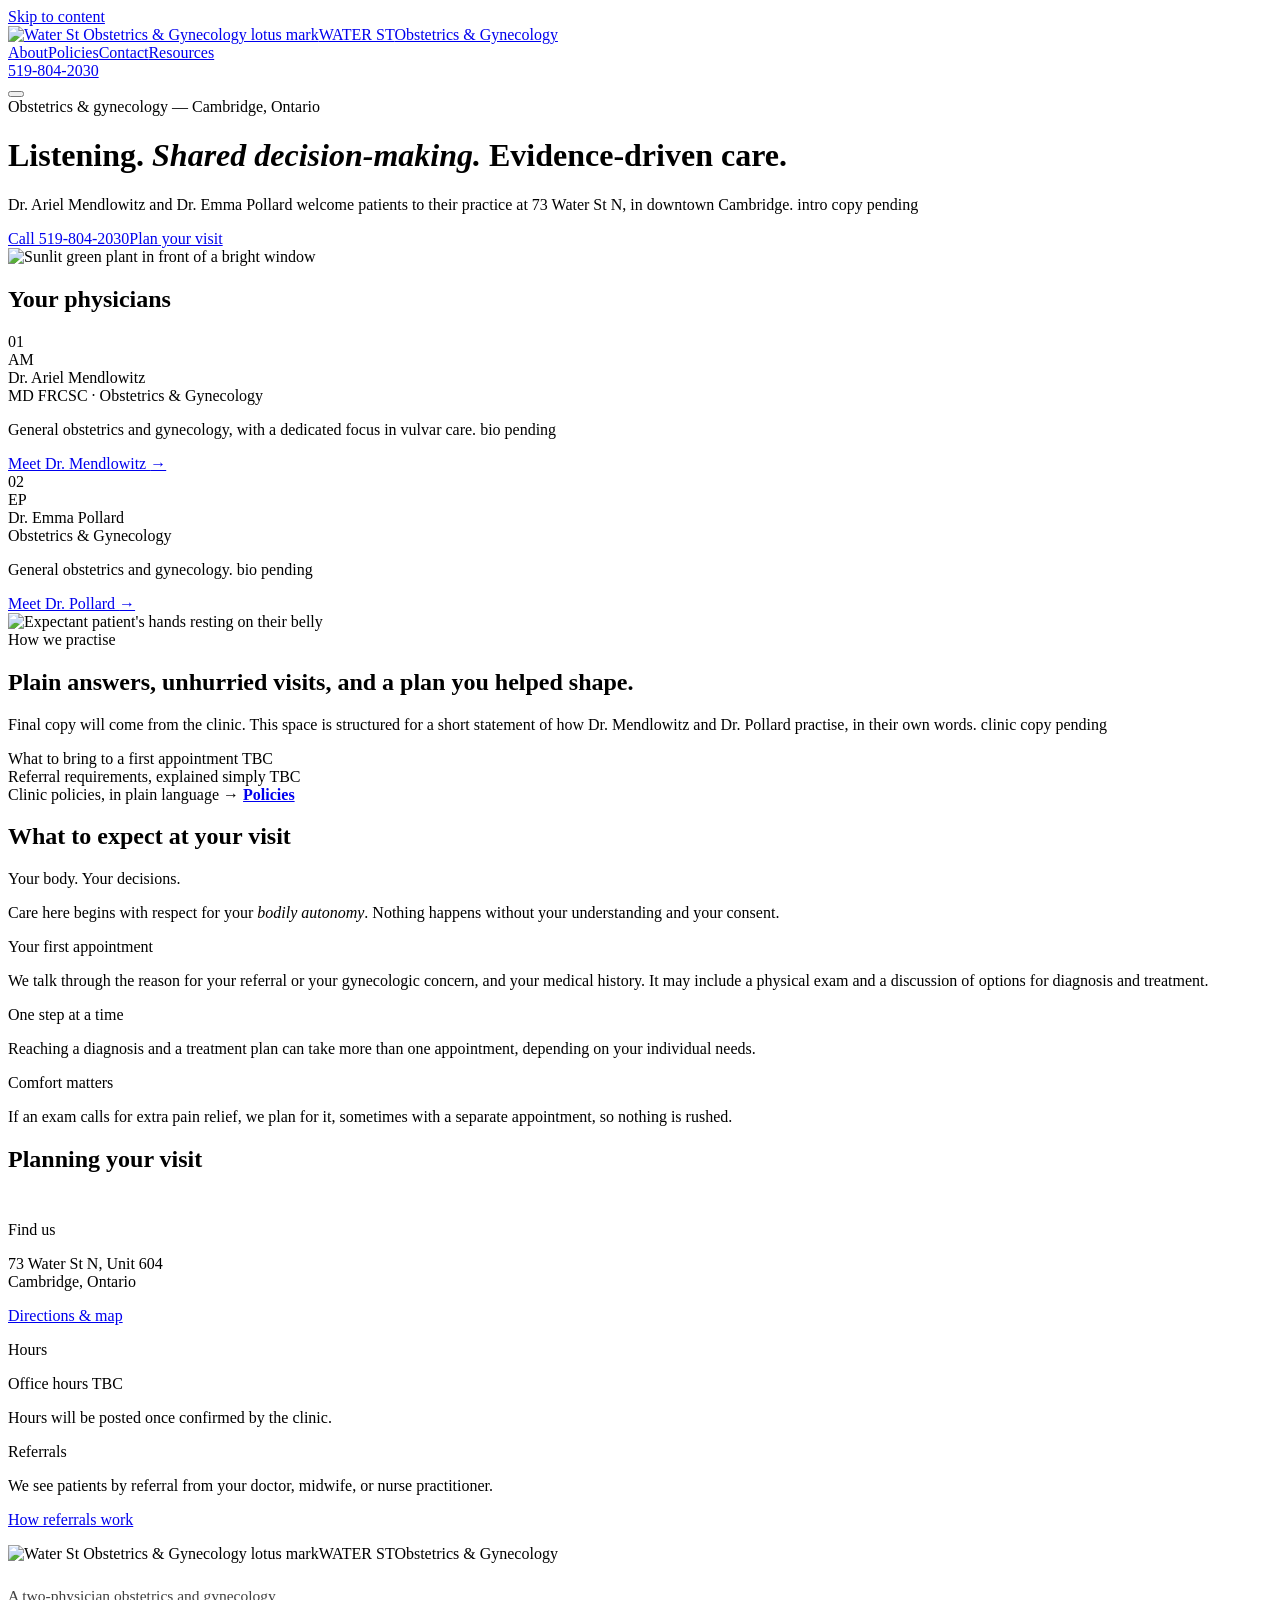
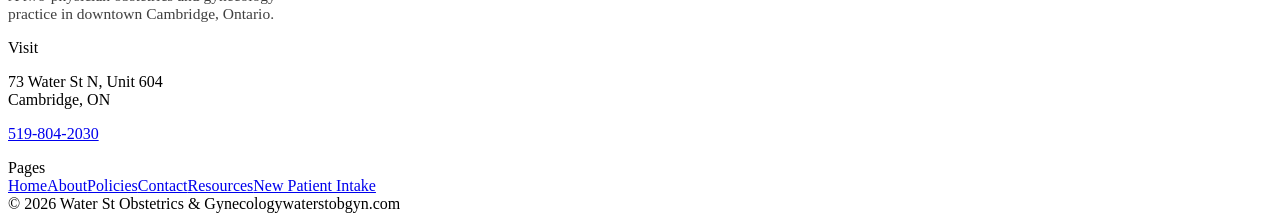
==== index.html @ ddf2a59f "Preview build July 21, 2026" ====
<!DOCTYPE html><html lang="en"><head><meta charset="utf-8"><meta name="viewport" content="width=device-width, initial-scale=1"><title>Cambridge, Ontario — Water St Obstetrics &amp; Gynecology</title><meta name="description" content="Water St Obstetrics &amp; Gynecology is a two-physician obstetrics and gynecology practice at 73 Water St N in downtown Cambridge, Ontario."><link rel="canonical" href="https://waterstobgyn.com/"><meta property="og:title" content="Cambridge, Ontario"><meta property="og:description" content="Water St Obstetrics &amp; Gynecology is a two-physician obstetrics and gynecology practice at 73 Water St N in downtown Cambridge, Ontario."><meta property="og:image" content="https://waterstobgyn.com/images/interior-hero.jpg"><meta property="og:type" content="website"><link rel="icon" type="image/png" href="/waterstobgyn-preview/brand/icon-black.png"><link rel="apple-touch-icon" href="/waterstobgyn-preview/brand/icon-rose.png"><meta name="theme-color" content="#FAF7F6"><!-- Pre-launch: remove once real clinic content replaces the TBC placeholders (see CONTENT-TODO.md) --><meta name="robots" content="noindex"><link rel="stylesheet" href="/waterstobgyn-preview/_astro/Footer.DrOcMo-i.css"></head><body><a class="skip-link" href="#main">Skip to content</a><script type="application/ld+json">{"@context":"https://schema.org","@type":"MedicalClinic","name":"Water St Obstetrics & Gynecology","url":"https://waterstobgyn.com","address":{"@type":"PostalAddress","streetAddress":"73 Water St N, Unit 604","addressLocality":"Cambridge","addressRegion":"Ontario","addressCountry":"CA"},"telephone":"+1-519-804-2030","medicalSpecialty":["Obstetric","Gynecologic"],"employee":[{"@type":"Person","name":"Dr. Ariel Mendlowitz"},{"@type":"Person","name":"Dr. Emma Pollard"}]}</script><nav class="site"><div class="nav-in"><a class="lockup" href="/waterstobgyn-preview/"><img src="/waterstobgyn-preview/brand/icon-black.png" alt="Water St Obstetrics &amp; Gynecology lotus mark"><span class="lk-stack"><span class="lk-name">WATER ST</span><span class="lk-sub">Obstetrics &amp; Gynecology</span></span></a><div class="nav-links"><a href="/waterstobgyn-preview/about">About</a><a href="/waterstobgyn-preview/policies">Policies</a><a href="/waterstobgyn-preview/contact">Contact</a><a href="/waterstobgyn-preview/resources">Resources</a></div><div class="nav-cta"><a class="nav-btn" href="tel:+15198042030">519-804-2030</a></div><button class="nav-toggle" type="button" aria-expanded="false" aria-controls="mobile-menu" aria-label="Menu"><span class="nav-toggle-bars" aria-hidden="true"></span></button></div><div class="mobile-menu" id="mobile-menu" hidden><a href="/waterstobgyn-preview/" class="on">Home</a><a href="/waterstobgyn-preview/about">About</a><a href="/waterstobgyn-preview/policies">Policies</a><a href="/waterstobgyn-preview/contact">Contact</a><a href="/waterstobgyn-preview/resources">Resources</a><a class="nav-btn" href="tel:+15198042030">Call 519-804-2030</a></div></nav><script type="module">var e=document.querySelector(`.nav-toggle`),t=document.getElementById(`mobile-menu`);if(e&&t){let n=()=>{t.hidden=!0,e.setAttribute(`aria-expanded`,`false`)},r=()=>{t.hidden=!1,e.setAttribute(`aria-expanded`,`true`)};e.addEventListener(`click`,()=>{e.getAttribute(`aria-expanded`)===`true`?n():r()}),t.addEventListener(`click`,e=>{let t=e.target;t&&t.closest&&t.closest(`a`)&&n()}),document.addEventListener(`keydown`,t=>{t.key===`Escape`&&e.getAttribute(`aria-expanded`)===`true`&&(n(),e.focus())})}</script><main id="main" tabindex="-1"><header class="hero-split"><div class="hs-copy"><span class="eyebrow">Obstetrics &amp; gynecology — Cambridge, Ontario</span><h1 class="h1-triple"><span class="cl">Listening.</span> <em class="cl">Shared decision-making.</em> <span class="cl">Evidence-driven care.</span></h1><p>Dr. Ariel Mendlowitz and Dr. Emma Pollard welcome patients to their practice at 73 Water St N, in downtown Cambridge. <span class="tbc">intro copy pending</span></p><div class="hero-ctas"><a class="btn btn-rose" href="tel:+15198042030">Call 519-804-2030</a><a class="btn btn-ghost" href="/waterstobgyn-preview/contact">Plan your visit</a></div></div><div class="hs-img"><img class="ph" src="/waterstobgyn-preview/images/plant-hero.jpg" alt="Sunlit green plant in front of a bright window"></div></header><section class="wrap"><div class="sec-head"><h2>Your physicians</h2></div><div class="dr-row"><div class="dr-num" aria-hidden="true">01</div><div class="dr-ava rose" aria-hidden="true">AM</div><div class="dr-info"><div class="dr-name">Dr. Ariel Mendlowitz</div><div class="dr-cred">MD FRCSC · Obstetrics &amp; Gynecology</div><p class="dr-focus">General obstetrics and gynecology, with a dedicated focus in vulvar care. <span class="tbc">bio pending</span></p></div><a class="dr-link" href="/waterstobgyn-preview/about">Meet Dr. Mendlowitz <span class="arr">→</span></a></div><div class="dr-row"><div class="dr-num" aria-hidden="true">02</div><div class="dr-ava sage" aria-hidden="true">EP</div><div class="dr-info"><div class="dr-name">Dr. Emma Pollard</div><div class="dr-cred">Obstetrics &amp; Gynecology</div><p class="dr-focus">General obstetrics and gynecology. <span class="tbc">bio pending</span></p></div><a class="dr-link" href="/waterstobgyn-preview/about">Meet Dr. Pollard <span class="arr">→</span></a></div></section><section class="care"><div class="wrap care-grid"><div class="care-img"><img src="/waterstobgyn-preview/images/pregnancy-belly.jpg" alt="Expectant patient's hands resting on their belly"></div><div class="care-copy"><span class="eyebrow">How we practise</span><h2>Plain answers, unhurried visits, and a plan you <span>helped shape.</span></h2><p>Final copy will come from the clinic. This space is structured for a short statement of how Dr. Mendlowitz and Dr. Pollard practise, in their own words. <span class="tbc">clinic copy pending</span></p><div class="care-points"><div class="care-point"><span class="pdot"></span><span>What to bring to a first appointment <span class="tbc">TBC</span></span></div><div class="care-point"><span class="pdot"></span><span>Referral requirements, explained simply <span class="tbc">TBC</span></span></div><div class="care-point"><span class="pdot"></span><span>Clinic policies, in plain language → <a href="/waterstobgyn-preview/policies" style="border-bottom:2px solid var(--sage);"><strong>Policies</strong></a></span></div></div></div></div></section><section class="wrap"><div class="sec-head"><h2>What to expect at your visit</h2><span class="sec-aside">Your body. Your decisions.</span></div><p class="expect-lede">Care here begins with respect for your <em>bodily autonomy</em>. Nothing happens without your understanding and your consent.</p><div class="v-grid" style="border-top:none;"><div class="v-col"><div class="v-label">Your first appointment</div><p>We talk through the reason for your referral or your gynecologic concern, and your medical history. It may include a physical exam and a discussion of options for diagnosis and treatment.</p></div><div class="v-col"><div class="v-label">One step at a time</div><p>Reaching a diagnosis and a treatment plan can take more than one appointment, depending on your individual needs.</p></div><div class="v-col"><div class="v-label">Comfort matters</div><p>If an exam calls for extra pain relief, we plan for it, sometimes with a separate appointment, so nothing is rushed.</p></div></div></section><section class="wrap"><div class="sec-head" style="border-bottom:none;padding-bottom:28px;"><h2>Planning your visit</h2></div><div class="v-grid"><div class="v-col"><div class="v-label">Find us</div><p class="v-big">73 Water St N, Unit 604<br>Cambridge, Ontario</p><p style="margin-top:14px;"><a class="v-link" href="/waterstobgyn-preview/contact">Directions &amp; map</a></p></div><div class="v-col"><div class="v-label">Hours</div><p class="v-big">Office hours <span class="tbc">TBC</span></p><p style="margin-top:14px;color:var(--ink-soft);">Hours will be posted once confirmed by the clinic.</p></div><div class="v-col"><div class="v-label">Referrals</div><p class="v-big">We see patients by referral from your doctor, midwife, or nurse practitioner.</p><p style="margin-top:14px;"><a class="v-link" href="/waterstobgyn-preview/policies">How referrals work</a></p></div></div></section></main><footer><div class="wrap"><div class="f-grid"><div><div class="f-lockup"><img src="/waterstobgyn-preview/brand/icon-rose.png" alt="Water St Obstetrics &amp; Gynecology lotus mark"><span class="lk-stack"><span class="f-name">WATER ST</span><span class="f-sub">Obstetrics &amp; Gynecology</span></span></div><p style="margin-top:24px;font-size:15.5px;opacity:.75;max-width:38ch;">A two-physician obstetrics and gynecology practice in downtown Cambridge, Ontario.</p></div><div class="f-col"><div class="f-label">Visit</div><p>73 Water St N, Unit 604<br>Cambridge, ON</p><p><a href="tel:+15198042030">519-804-2030</a></p></div><div class="f-col"><div class="f-label">Pages</div><a href="/waterstobgyn-preview/">Home</a><a href="/waterstobgyn-preview/about">About</a><a href="/waterstobgyn-preview/policies">Policies</a><a href="/waterstobgyn-preview/contact">Contact</a><a href="/waterstobgyn-preview/resources">Resources</a><a href="/waterstobgyn-preview/intake">New Patient Intake</a></div></div><div class="f-bottom"><span>© 2026 Water St Obstetrics &amp; Gynecology</span><span>waterstobgyn.com</span></div></div></footer></body></html>
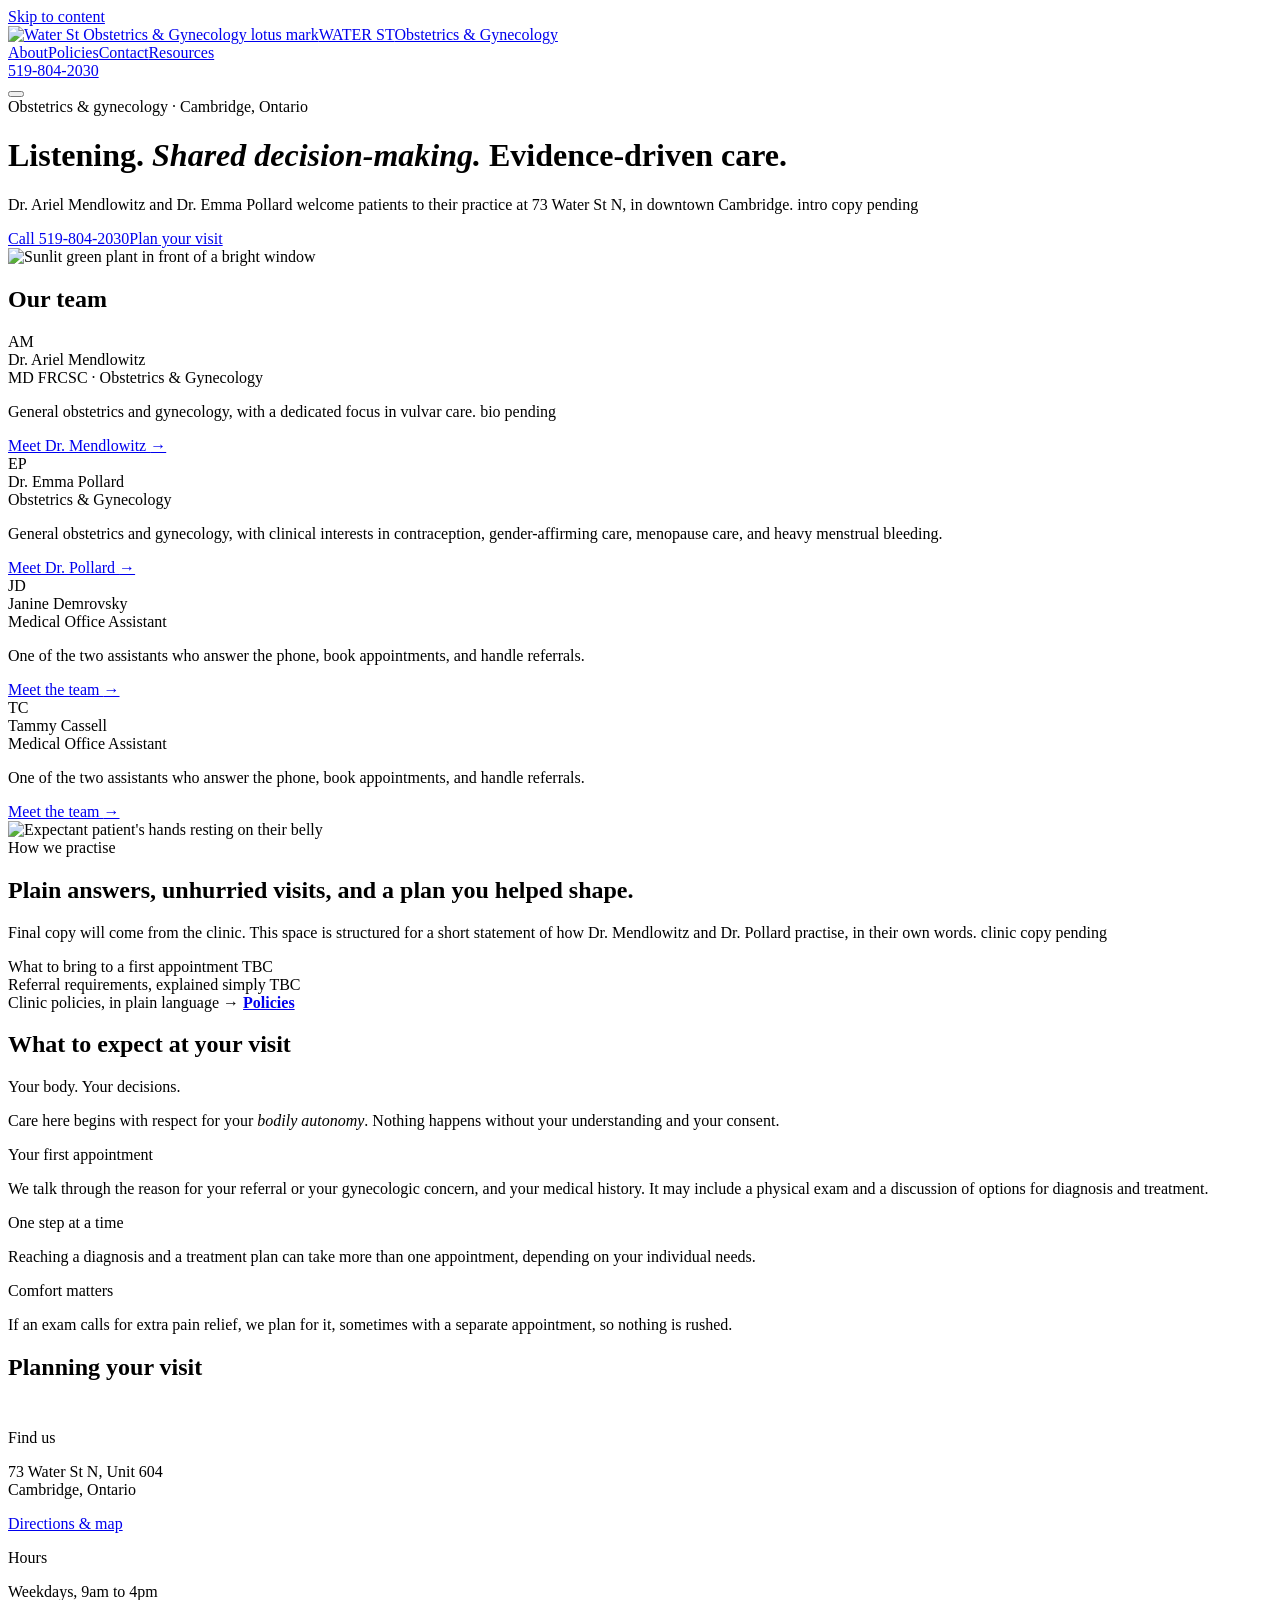
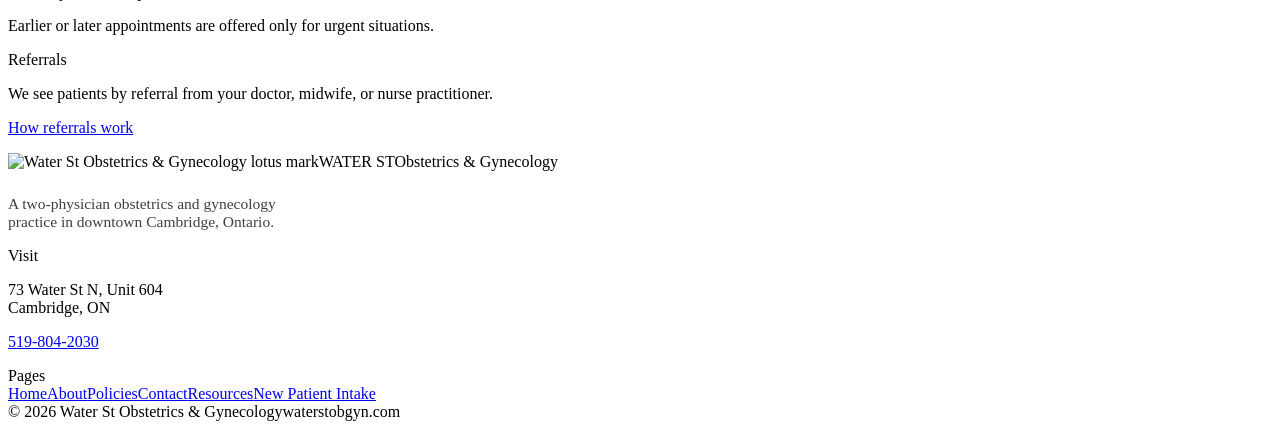
==== commit 56f79e3d: "Preview build Aug 5, 2026 — Our team rename, numbering removed, Dr. Pollard bio, MOA slots, banner p" ====
--- a/index.html
+++ b/index.html
@@ -1 +1 @@
-<!DOCTYPE html><html lang="en"><head><meta charset="utf-8"><meta name="viewport" content="width=device-width, initial-scale=1"><title>Cambridge, Ontario — Water St Obstetrics &amp; Gynecology</title><meta name="description" content="Water St Obstetrics &amp; Gynecology is a two-physician obstetrics and gynecology practice at 73 Water St N in downtown Cambridge, Ontario."><link rel="canonical" href="https://waterstobgyn.com/"><meta property="og:title" content="Cambridge, Ontario"><meta property="og:description" content="Water St Obstetrics &amp; Gynecology is a two-physician obstetrics and gynecology practice at 73 Water St N in downtown Cambridge, Ontario."><meta property="og:image" content="https://waterstobgyn.com/images/interior-hero.jpg"><meta property="og:type" content="website"><link rel="icon" type="image/png" href="/waterstobgyn-preview/brand/icon-black.png"><link rel="apple-touch-icon" href="/waterstobgyn-preview/brand/icon-rose.png"><meta name="theme-color" content="#FAF7F6"><!-- Pre-launch: remove once real clinic content replaces the TBC placeholders (see CONTENT-TODO.md) --><meta name="robots" content="noindex"><link rel="stylesheet" href="/waterstobgyn-preview/_astro/Footer.DrOcMo-i.css"></head><body><a class="skip-link" href="#main">Skip to content</a><script type="application/ld+json">{"@context":"https://schema.org","@type":"MedicalClinic","name":"Water St Obstetrics & Gynecology","url":"https://waterstobgyn.com","address":{"@type":"PostalAddress","streetAddress":"73 Water St N, Unit 604","addressLocality":"Cambridge","addressRegion":"Ontario","addressCountry":"CA"},"telephone":"+1-519-804-2030","medicalSpecialty":["Obstetric","Gynecologic"],"employee":[{"@type":"Person","name":"Dr. Ariel Mendlowitz"},{"@type":"Person","name":"Dr. Emma Pollard"}]}</script><nav class="site"><div class="nav-in"><a class="lockup" href="/waterstobgyn-preview/"><img src="/waterstobgyn-preview/brand/icon-black.png" alt="Water St Obstetrics &amp; Gynecology lotus mark"><span class="lk-stack"><span class="lk-name">WATER ST</span><span class="lk-sub">Obstetrics &amp; Gynecology</span></span></a><div class="nav-links"><a href="/waterstobgyn-preview/about">About</a><a href="/waterstobgyn-preview/policies">Policies</a><a href="/waterstobgyn-preview/contact">Contact</a><a href="/waterstobgyn-preview/resources">Resources</a></div><div class="nav-cta"><a class="nav-btn" href="tel:+15198042030">519-804-2030</a></div><button class="nav-toggle" type="button" aria-expanded="false" aria-controls="mobile-menu" aria-label="Menu"><span class="nav-toggle-bars" aria-hidden="true"></span></button></div><div class="mobile-menu" id="mobile-menu" hidden><a href="/waterstobgyn-preview/" class="on">Home</a><a href="/waterstobgyn-preview/about">About</a><a href="/waterstobgyn-preview/policies">Policies</a><a href="/waterstobgyn-preview/contact">Contact</a><a href="/waterstobgyn-preview/resources">Resources</a><a class="nav-btn" href="tel:+15198042030">Call 519-804-2030</a></div></nav><script type="module">var e=document.querySelector(`.nav-toggle`),t=document.getElementById(`mobile-menu`);if(e&&t){let n=()=>{t.hidden=!0,e.setAttribute(`aria-expanded`,`false`)},r=()=>{t.hidden=!1,e.setAttribute(`aria-expanded`,`true`)};e.addEventListener(`click`,()=>{e.getAttribute(`aria-expanded`)===`true`?n():r()}),t.addEventListener(`click`,e=>{let t=e.target;t&&t.closest&&t.closest(`a`)&&n()}),document.addEventListener(`keydown`,t=>{t.key===`Escape`&&e.getAttribute(`aria-expanded`)===`true`&&(n(),e.focus())})}</script><main id="main" tabindex="-1"><header class="hero-split"><div class="hs-copy"><span class="eyebrow">Obstetrics &amp; gynecology — Cambridge, Ontario</span><h1 class="h1-triple"><span class="cl">Listening.</span> <em class="cl">Shared decision-making.</em> <span class="cl">Evidence-driven care.</span></h1><p>Dr. Ariel Mendlowitz and Dr. Emma Pollard welcome patients to their practice at 73 Water St N, in downtown Cambridge. <span class="tbc">intro copy pending</span></p><div class="hero-ctas"><a class="btn btn-rose" href="tel:+15198042030">Call 519-804-2030</a><a class="btn btn-ghost" href="/waterstobgyn-preview/contact">Plan your visit</a></div></div><div class="hs-img"><img class="ph" src="/waterstobgyn-preview/images/plant-hero.jpg" alt="Sunlit green plant in front of a bright window"></div></header><section class="wrap"><div class="sec-head"><h2>Your physicians</h2></div><div class="dr-row"><div class="dr-num" aria-hidden="true">01</div><div class="dr-ava rose" aria-hidden="true">AM</div><div class="dr-info"><div class="dr-name">Dr. Ariel Mendlowitz</div><div class="dr-cred">MD FRCSC · Obstetrics &amp; Gynecology</div><p class="dr-focus">General obstetrics and gynecology, with a dedicated focus in vulvar care. <span class="tbc">bio pending</span></p></div><a class="dr-link" href="/waterstobgyn-preview/about">Meet Dr. Mendlowitz <span class="arr">→</span></a></div><div class="dr-row"><div class="dr-num" aria-hidden="true">02</div><div class="dr-ava sage" aria-hidden="true">EP</div><div class="dr-info"><div class="dr-name">Dr. Emma Pollard</div><div class="dr-cred">Obstetrics &amp; Gynecology</div><p class="dr-focus">General obstetrics and gynecology. <span class="tbc">bio pending</span></p></div><a class="dr-link" href="/waterstobgyn-preview/about">Meet Dr. Pollard <span class="arr">→</span></a></div></section><section class="care"><div class="wrap care-grid"><div class="care-img"><img src="/waterstobgyn-preview/images/pregnancy-belly.jpg" alt="Expectant patient's hands resting on their belly"></div><div class="care-copy"><span class="eyebrow">How we practise</span><h2>Plain answers, unhurried visits, and a plan you <span>helped shape.</span></h2><p>Final copy will come from the clinic. This space is structured for a short statement of how Dr. Mendlowitz and Dr. Pollard practise, in their own words. <span class="tbc">clinic copy pending</span></p><div class="care-points"><div class="care-point"><span class="pdot"></span><span>What to bring to a first appointment <span class="tbc">TBC</span></span></div><div class="care-point"><span class="pdot"></span><span>Referral requirements, explained simply <span class="tbc">TBC</span></span></div><div class="care-point"><span class="pdot"></span><span>Clinic policies, in plain language → <a href="/waterstobgyn-preview/policies" style="border-bottom:2px solid var(--sage);"><strong>Policies</strong></a></span></div></div></div></div></section><section class="wrap"><div class="sec-head"><h2>What to expect at your visit</h2><span class="sec-aside">Your body. Your decisions.</span></div><p class="expect-lede">Care here begins with respect for your <em>bodily autonomy</em>. Nothing happens without your understanding and your consent.</p><div class="v-grid" style="border-top:none;"><div class="v-col"><div class="v-label">Your first appointment</div><p>We talk through the reason for your referral or your gynecologic concern, and your medical history. It may include a physical exam and a discussion of options for diagnosis and treatment.</p></div><div class="v-col"><div class="v-label">One step at a time</div><p>Reaching a diagnosis and a treatment plan can take more than one appointment, depending on your individual needs.</p></div><div class="v-col"><div class="v-label">Comfort matters</div><p>If an exam calls for extra pain relief, we plan for it, sometimes with a separate appointment, so nothing is rushed.</p></div></div></section><section class="wrap"><div class="sec-head" style="border-bottom:none;padding-bottom:28px;"><h2>Planning your visit</h2></div><div class="v-grid"><div class="v-col"><div class="v-label">Find us</div><p class="v-big">73 Water St N, Unit 604<br>Cambridge, Ontario</p><p style="margin-top:14px;"><a class="v-link" href="/waterstobgyn-preview/contact">Directions &amp; map</a></p></div><div class="v-col"><div class="v-label">Hours</div><p class="v-big">Office hours <span class="tbc">TBC</span></p><p style="margin-top:14px;color:var(--ink-soft);">Hours will be posted once confirmed by the clinic.</p></div><div class="v-col"><div class="v-label">Referrals</div><p class="v-big">We see patients by referral from your doctor, midwife, or nurse practitioner.</p><p style="margin-top:14px;"><a class="v-link" href="/waterstobgyn-preview/policies">How referrals work</a></p></div></div></section></main><footer><div class="wrap"><div class="f-grid"><div><div class="f-lockup"><img src="/waterstobgyn-preview/brand/icon-rose.png" alt="Water St Obstetrics &amp; Gynecology lotus mark"><span class="lk-stack"><span class="f-name">WATER ST</span><span class="f-sub">Obstetrics &amp; Gynecology</span></span></div><p style="margin-top:24px;font-size:15.5px;opacity:.75;max-width:38ch;">A two-physician obstetrics and gynecology practice in downtown Cambridge, Ontario.</p></div><div class="f-col"><div class="f-label">Visit</div><p>73 Water St N, Unit 604<br>Cambridge, ON</p><p><a href="tel:+15198042030">519-804-2030</a></p></div><div class="f-col"><div class="f-label">Pages</div><a href="/waterstobgyn-preview/">Home</a><a href="/waterstobgyn-preview/about">About</a><a href="/waterstobgyn-preview/policies">Policies</a><a href="/waterstobgyn-preview/contact">Contact</a><a href="/waterstobgyn-preview/resources">Resources</a><a href="/waterstobgyn-preview/intake">New Patient Intake</a></div></div><div class="f-bottom"><span>© 2026 Water St Obstetrics &amp; Gynecology</span><span>waterstobgyn.com</span></div></div></footer></body></html>+<!DOCTYPE html><html lang="en"><head><meta charset="utf-8"><meta name="viewport" content="width=device-width, initial-scale=1"><title>Cambridge, Ontario · Water St Obstetrics &amp; Gynecology</title><meta name="description" content="Water St Obstetrics &amp; Gynecology is a two-physician obstetrics and gynecology practice at 73 Water St N in downtown Cambridge, Ontario."><link rel="canonical" href="https://surlyborn.github.io/waterstobgyn-preview/"><meta property="og:title" content="Cambridge, Ontario"><meta property="og:description" content="Water St Obstetrics &amp; Gynecology is a two-physician obstetrics and gynecology practice at 73 Water St N in downtown Cambridge, Ontario."><meta property="og:image" content="https://surlyborn.github.io/images/plant-hero.jpg"><meta property="og:type" content="website"><link rel="icon" type="image/png" href="/waterstobgyn-preview/brand/icon-black.png"><link rel="apple-touch-icon" href="/waterstobgyn-preview/brand/icon-rose.png"><meta name="theme-color" content="#FAF7F6"><!-- Pre-launch: remove once real clinic content replaces the TBC placeholders (see CONTENT-TODO.md) --><meta name="robots" content="noindex"><link rel="stylesheet" href="/waterstobgyn-preview/_astro/Footer.CHO6ead0.css"></head><body><a class="skip-link" href="#main">Skip to content</a><script type="application/ld+json">{"@context":"https://schema.org","@type":"MedicalClinic","name":"Water St Obstetrics & Gynecology","url":"https://waterstobgyn.com","address":{"@type":"PostalAddress","streetAddress":"73 Water St N, Unit 604","addressLocality":"Cambridge","addressRegion":"Ontario","addressCountry":"CA"},"telephone":"+1-519-804-2030","medicalSpecialty":["Obstetric","Gynecologic"],"employee":[{"@type":"Person","name":"Dr. Ariel Mendlowitz"},{"@type":"Person","name":"Dr. Emma Pollard"},{"@type":"Person","name":"Janine Demrovsky","jobTitle":"Medical Office Assistant"},{"@type":"Person","name":"Tammy Cassell","jobTitle":"Medical Office Assistant"}]}</script><nav class="site"><div class="nav-in"><a class="lockup" href="/waterstobgyn-preview/"><img src="/waterstobgyn-preview/brand/icon-black.png" alt="Water St Obstetrics &amp; Gynecology lotus mark"><span class="lk-stack"><span class="lk-name">WATER ST</span><span class="lk-sub">Obstetrics &amp; Gynecology</span></span></a><div class="nav-links"><a href="/waterstobgyn-preview/about">About</a><a href="/waterstobgyn-preview/policies">Policies</a><a href="/waterstobgyn-preview/contact">Contact</a><a href="/waterstobgyn-preview/resources">Resources</a></div><div class="nav-cta"><a class="nav-btn" href="tel:+15198042030">519-804-2030</a></div><button class="nav-toggle" type="button" aria-expanded="false" aria-controls="mobile-menu" aria-label="Menu"><span class="nav-toggle-bars" aria-hidden="true"></span></button></div><div class="mobile-menu" id="mobile-menu" hidden><a href="/waterstobgyn-preview/" class="on">Home</a><a href="/waterstobgyn-preview/about">About</a><a href="/waterstobgyn-preview/policies">Policies</a><a href="/waterstobgyn-preview/contact">Contact</a><a href="/waterstobgyn-preview/resources">Resources</a><a class="nav-btn" href="tel:+15198042030">Call 519-804-2030</a></div></nav><script type="module">var e=document.querySelector(`.nav-toggle`),t=document.getElementById(`mobile-menu`);if(e&&t){let n=()=>{t.hidden=!0,e.setAttribute(`aria-expanded`,`false`)},r=()=>{t.hidden=!1,e.setAttribute(`aria-expanded`,`true`)};e.addEventListener(`click`,()=>{e.getAttribute(`aria-expanded`)===`true`?n():r()}),t.addEventListener(`click`,e=>{let t=e.target;t&&t.closest&&t.closest(`a`)&&n()}),document.addEventListener(`keydown`,t=>{t.key===`Escape`&&e.getAttribute(`aria-expanded`)===`true`&&(n(),e.focus())})}</script><main id="main" tabindex="-1"><header class="hero-split"><div class="hs-copy"><span class="eyebrow">Obstetrics &amp; gynecology · Cambridge, Ontario</span><h1 class="h1-triple"><span class="cl">Listening.</span> <em class="cl">Shared decision-making.</em> <span class="cl">Evidence-driven care.</span></h1><p>Dr. Ariel Mendlowitz and Dr. Emma Pollard welcome patients to their practice at 73 Water St N, in downtown Cambridge. <span class="tbc">intro copy pending</span></p><div class="hero-ctas"><a class="btn btn-rose" href="tel:+15198042030">Call 519-804-2030</a><a class="btn btn-ghost" href="/waterstobgyn-preview/contact">Plan your visit</a></div></div><div class="hs-img"><img class="ph" src="/waterstobgyn-preview/images/plant-hero.jpg" alt="Sunlit green plant in front of a bright window"></div></header><section class="wrap"><div class="sec-head"><h2>Our team</h2></div><div class="dr-row"><div class="dr-ava rose" aria-hidden="true">AM</div><div class="dr-info"><div class="dr-name">Dr. Ariel Mendlowitz</div><div class="dr-cred">MD FRCSC · Obstetrics &amp; Gynecology</div><p class="dr-focus">General obstetrics and gynecology, with a dedicated focus in vulvar care. <span class="tbc">bio pending</span></p></div><a class="dr-link" href="/waterstobgyn-preview/about">Meet Dr. Mendlowitz <span class="arr">→</span></a></div><div class="dr-row"><div class="dr-ava sage" aria-hidden="true">EP</div><div class="dr-info"><div class="dr-name">Dr. Emma Pollard</div><div class="dr-cred">Obstetrics &amp; Gynecology</div><p class="dr-focus">General obstetrics and gynecology, with clinical interests in contraception, gender-affirming care, menopause care, and heavy menstrual bleeding.</p></div><a class="dr-link" href="/waterstobgyn-preview/about">Meet Dr. Pollard <span class="arr">→</span></a></div><div class="dr-row"><div class="dr-ava sage" aria-hidden="true">JD</div><div class="dr-info"><div class="dr-name">Janine Demrovsky</div><div class="dr-cred">Medical Office Assistant</div><p class="dr-focus">One of the two assistants who answer the phone, book appointments, and handle referrals.</p></div><a class="dr-link" href="/waterstobgyn-preview/about">Meet the team <span class="arr">→</span></a></div><div class="dr-row"><div class="dr-ava rose" aria-hidden="true">TC</div><div class="dr-info"><div class="dr-name">Tammy Cassell</div><div class="dr-cred">Medical Office Assistant</div><p class="dr-focus">One of the two assistants who answer the phone, book appointments, and handle referrals.</p></div><a class="dr-link" href="/waterstobgyn-preview/about">Meet the team <span class="arr">→</span></a></div></section><section class="care"><div class="wrap care-grid"><div class="care-img"><img loading="lazy" src="/waterstobgyn-preview/images/pregnancy-belly.jpg" alt="Expectant patient's hands resting on their belly"></div><div class="care-copy"><span class="eyebrow">How we practise</span><h2>Plain answers, unhurried visits, and a plan you <span>helped shape.</span></h2><p>Final copy will come from the clinic. This space is structured for a short statement of how Dr. Mendlowitz and Dr. Pollard practise, in their own words. <span class="tbc">clinic copy pending</span></p><div class="care-points"><div class="care-point"><span class="pdot"></span><span>What to bring to a first appointment <span class="tbc">TBC</span></span></div><div class="care-point"><span class="pdot"></span><span>Referral requirements, explained simply <span class="tbc">TBC</span></span></div><div class="care-point"><span class="pdot"></span><span>Clinic policies, in plain language → <a href="/waterstobgyn-preview/policies" style="border-bottom:2px solid var(--sage);"><strong>Policies</strong></a></span></div></div></div></div></section><section class="wrap"><div class="sec-head"><h2>What to expect at your visit</h2><span class="sec-aside">Your body. Your decisions.</span></div><p class="expect-lede">Care here begins with respect for your <em>bodily autonomy</em>. Nothing happens without your understanding and your consent.</p><div class="v-grid" style="border-top:none;"><div class="v-col"><div class="v-label">Your first appointment</div><p>We talk through the reason for your referral or your gynecologic concern, and your medical history. It may include a physical exam and a discussion of options for diagnosis and treatment.</p></div><div class="v-col"><div class="v-label">One step at a time</div><p>Reaching a diagnosis and a treatment plan can take more than one appointment, depending on your individual needs.</p></div><div class="v-col"><div class="v-label">Comfort matters</div><p>If an exam calls for extra pain relief, we plan for it, sometimes with a separate appointment, so nothing is rushed.</p></div></div></section><section class="wrap"><div class="sec-head" style="border-bottom:none;padding-bottom:28px;"><h2>Planning your visit</h2></div><div class="v-grid"><div class="v-col"><div class="v-label">Find us</div><p class="v-big">73 Water St N, Unit 604<br>Cambridge, Ontario</p><p style="margin-top:14px;"><a class="v-link" href="/waterstobgyn-preview/contact">Directions &amp; map</a></p></div><div class="v-col"><div class="v-label">Hours</div><p class="v-big">Weekdays, 9am to 4pm</p><p style="margin-top:14px;color:var(--ink-soft);">Earlier or later appointments are offered only for urgent situations.</p></div><div class="v-col"><div class="v-label">Referrals</div><p class="v-big">We see patients by referral from your doctor, midwife, or nurse practitioner.</p><p style="margin-top:14px;"><a class="v-link" href="/waterstobgyn-preview/policies">How referrals work</a></p></div></div></section></main><footer><div class="wrap"><div class="f-grid"><div><div class="f-lockup"><img src="/waterstobgyn-preview/brand/icon-rose.png" alt="Water St Obstetrics &amp; Gynecology lotus mark"><span class="lk-stack"><span class="f-name">WATER ST</span><span class="f-sub">Obstetrics &amp; Gynecology</span></span></div><p style="margin-top:24px;font-size:15.5px;opacity:.75;max-width:38ch;">A two-physician obstetrics and gynecology practice in downtown Cambridge, Ontario.</p></div><div class="f-col"><div class="f-label">Visit</div><p>73 Water St N, Unit 604<br>Cambridge, ON</p><p><a href="tel:+15198042030">519-804-2030</a></p></div><div class="f-col"><div class="f-label">Pages</div><a href="/waterstobgyn-preview/">Home</a><a href="/waterstobgyn-preview/about">About</a><a href="/waterstobgyn-preview/policies">Policies</a><a href="/waterstobgyn-preview/contact">Contact</a><a href="/waterstobgyn-preview/resources">Resources</a><a href="/waterstobgyn-preview/intake">New Patient Intake</a></div></div><div class="f-bottom"><span>© 2026 Water St Obstetrics &amp; Gynecology</span><span>waterstobgyn.com</span></div></div></footer></body></html>
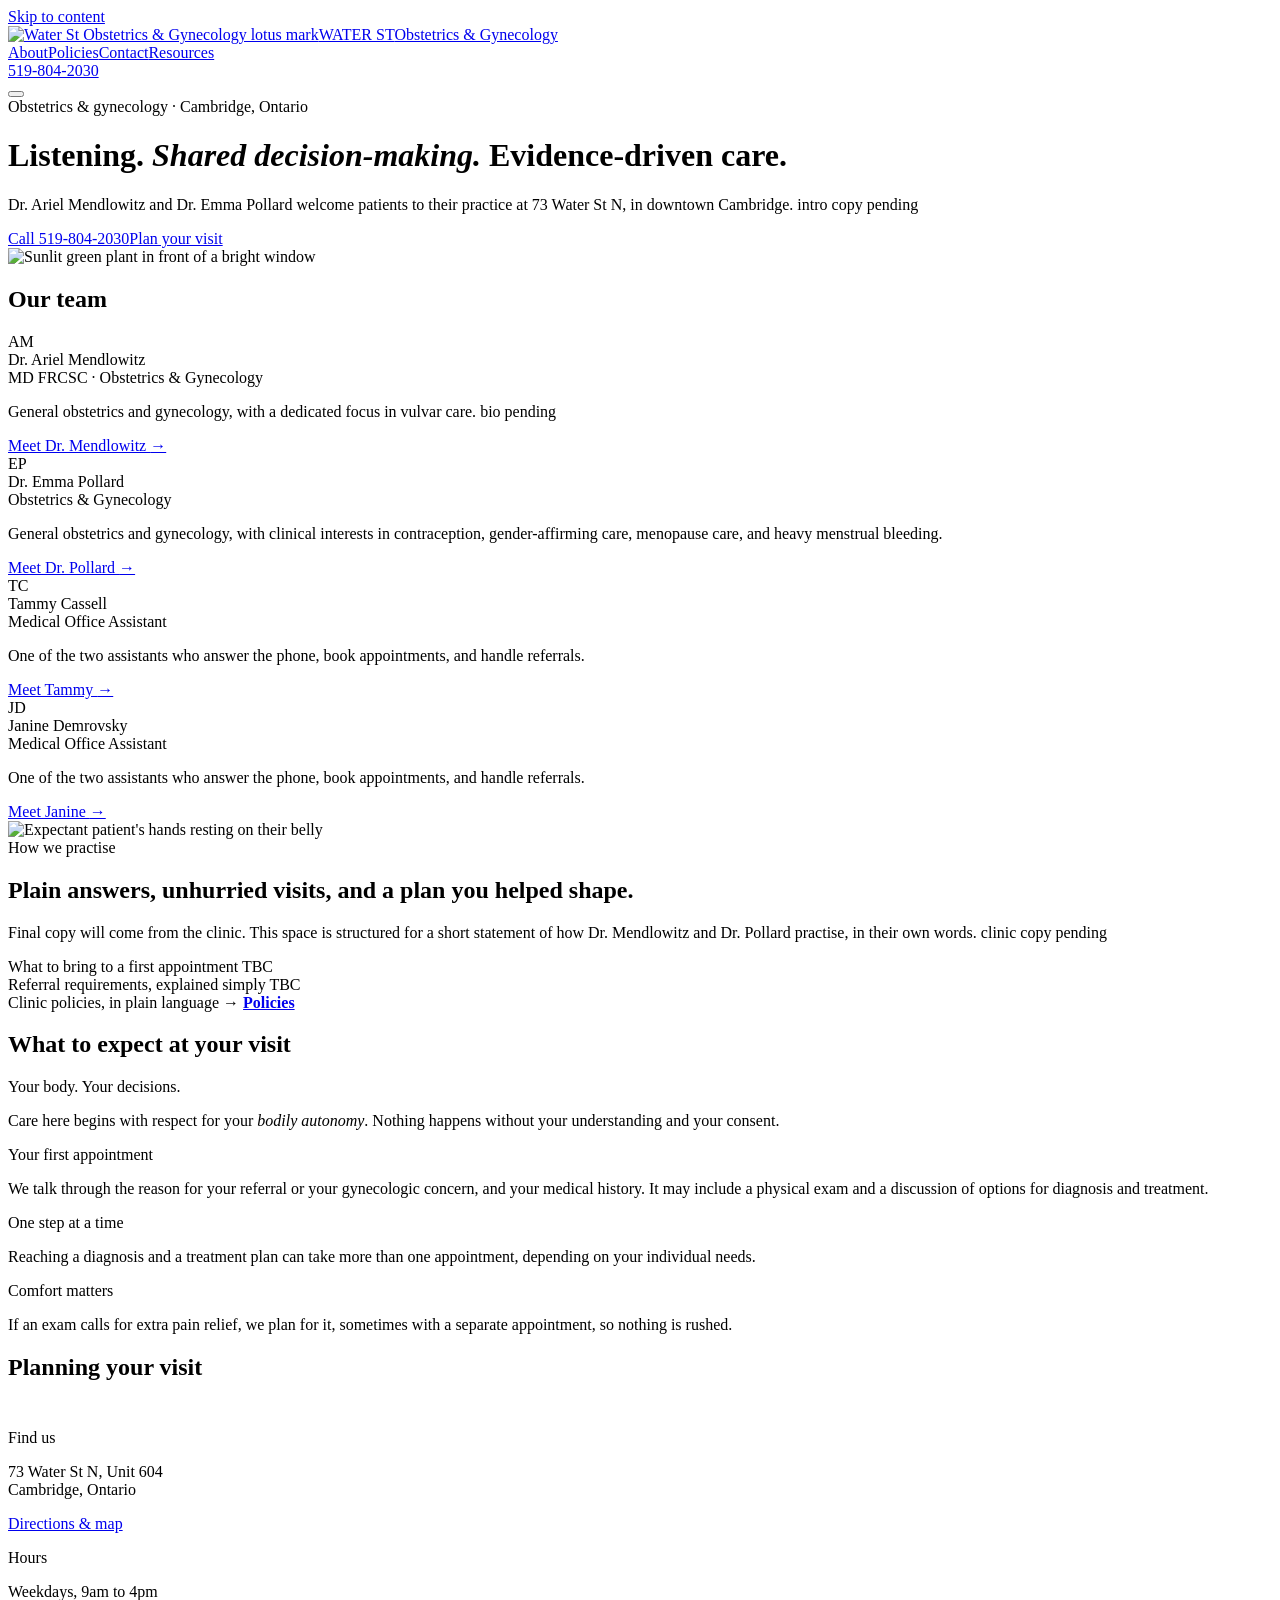
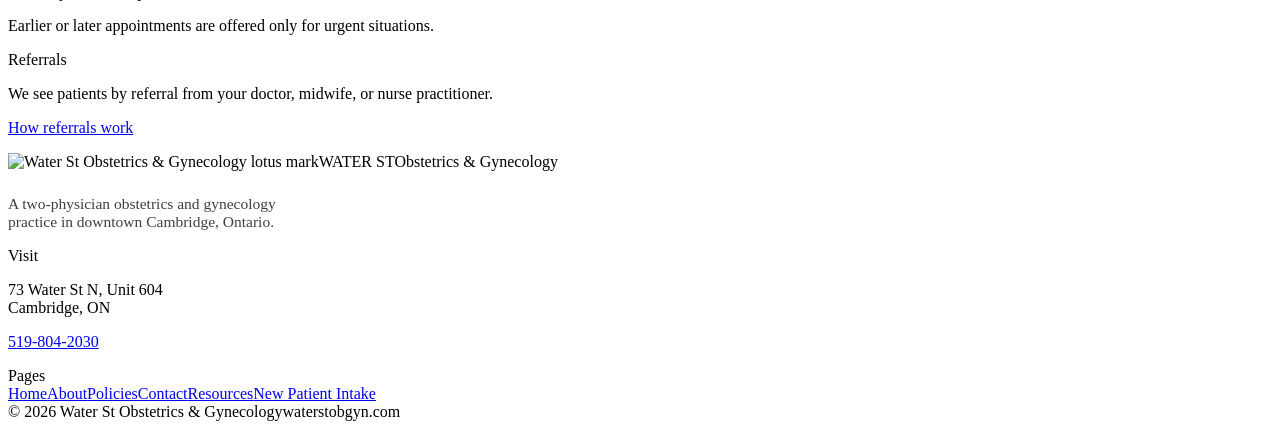
==== commit 9b40de45: "Preview build Aug 5, 2026 (2) — Tammy above Janine, Meet links deep-link to each bio" ====
--- a/index.html
+++ b/index.html
@@ -1 +1 @@
-<!DOCTYPE html><html lang="en"><head><meta charset="utf-8"><meta name="viewport" content="width=device-width, initial-scale=1"><title>Cambridge, Ontario · Water St Obstetrics &amp; Gynecology</title><meta name="description" content="Water St Obstetrics &amp; Gynecology is a two-physician obstetrics and gynecology practice at 73 Water St N in downtown Cambridge, Ontario."><link rel="canonical" href="https://surlyborn.github.io/waterstobgyn-preview/"><meta property="og:title" content="Cambridge, Ontario"><meta property="og:description" content="Water St Obstetrics &amp; Gynecology is a two-physician obstetrics and gynecology practice at 73 Water St N in downtown Cambridge, Ontario."><meta property="og:image" content="https://surlyborn.github.io/images/plant-hero.jpg"><meta property="og:type" content="website"><link rel="icon" type="image/png" href="/waterstobgyn-preview/brand/icon-black.png"><link rel="apple-touch-icon" href="/waterstobgyn-preview/brand/icon-rose.png"><meta name="theme-color" content="#FAF7F6"><!-- Pre-launch: remove once real clinic content replaces the TBC placeholders (see CONTENT-TODO.md) --><meta name="robots" content="noindex"><link rel="stylesheet" href="/waterstobgyn-preview/_astro/Footer.CHO6ead0.css"></head><body><a class="skip-link" href="#main">Skip to content</a><script type="application/ld+json">{"@context":"https://schema.org","@type":"MedicalClinic","name":"Water St Obstetrics & Gynecology","url":"https://waterstobgyn.com","address":{"@type":"PostalAddress","streetAddress":"73 Water St N, Unit 604","addressLocality":"Cambridge","addressRegion":"Ontario","addressCountry":"CA"},"telephone":"+1-519-804-2030","medicalSpecialty":["Obstetric","Gynecologic"],"employee":[{"@type":"Person","name":"Dr. Ariel Mendlowitz"},{"@type":"Person","name":"Dr. Emma Pollard"},{"@type":"Person","name":"Janine Demrovsky","jobTitle":"Medical Office Assistant"},{"@type":"Person","name":"Tammy Cassell","jobTitle":"Medical Office Assistant"}]}</script><nav class="site"><div class="nav-in"><a class="lockup" href="/waterstobgyn-preview/"><img src="/waterstobgyn-preview/brand/icon-black.png" alt="Water St Obstetrics &amp; Gynecology lotus mark"><span class="lk-stack"><span class="lk-name">WATER ST</span><span class="lk-sub">Obstetrics &amp; Gynecology</span></span></a><div class="nav-links"><a href="/waterstobgyn-preview/about">About</a><a href="/waterstobgyn-preview/policies">Policies</a><a href="/waterstobgyn-preview/contact">Contact</a><a href="/waterstobgyn-preview/resources">Resources</a></div><div class="nav-cta"><a class="nav-btn" href="tel:+15198042030">519-804-2030</a></div><button class="nav-toggle" type="button" aria-expanded="false" aria-controls="mobile-menu" aria-label="Menu"><span class="nav-toggle-bars" aria-hidden="true"></span></button></div><div class="mobile-menu" id="mobile-menu" hidden><a href="/waterstobgyn-preview/" class="on">Home</a><a href="/waterstobgyn-preview/about">About</a><a href="/waterstobgyn-preview/policies">Policies</a><a href="/waterstobgyn-preview/contact">Contact</a><a href="/waterstobgyn-preview/resources">Resources</a><a class="nav-btn" href="tel:+15198042030">Call 519-804-2030</a></div></nav><script type="module">var e=document.querySelector(`.nav-toggle`),t=document.getElementById(`mobile-menu`);if(e&&t){let n=()=>{t.hidden=!0,e.setAttribute(`aria-expanded`,`false`)},r=()=>{t.hidden=!1,e.setAttribute(`aria-expanded`,`true`)};e.addEventListener(`click`,()=>{e.getAttribute(`aria-expanded`)===`true`?n():r()}),t.addEventListener(`click`,e=>{let t=e.target;t&&t.closest&&t.closest(`a`)&&n()}),document.addEventListener(`keydown`,t=>{t.key===`Escape`&&e.getAttribute(`aria-expanded`)===`true`&&(n(),e.focus())})}</script><main id="main" tabindex="-1"><header class="hero-split"><div class="hs-copy"><span class="eyebrow">Obstetrics &amp; gynecology · Cambridge, Ontario</span><h1 class="h1-triple"><span class="cl">Listening.</span> <em class="cl">Shared decision-making.</em> <span class="cl">Evidence-driven care.</span></h1><p>Dr. Ariel Mendlowitz and Dr. Emma Pollard welcome patients to their practice at 73 Water St N, in downtown Cambridge. <span class="tbc">intro copy pending</span></p><div class="hero-ctas"><a class="btn btn-rose" href="tel:+15198042030">Call 519-804-2030</a><a class="btn btn-ghost" href="/waterstobgyn-preview/contact">Plan your visit</a></div></div><div class="hs-img"><img class="ph" src="/waterstobgyn-preview/images/plant-hero.jpg" alt="Sunlit green plant in front of a bright window"></div></header><section class="wrap"><div class="sec-head"><h2>Our team</h2></div><div class="dr-row"><div class="dr-ava rose" aria-hidden="true">AM</div><div class="dr-info"><div class="dr-name">Dr. Ariel Mendlowitz</div><div class="dr-cred">MD FRCSC · Obstetrics &amp; Gynecology</div><p class="dr-focus">General obstetrics and gynecology, with a dedicated focus in vulvar care. <span class="tbc">bio pending</span></p></div><a class="dr-link" href="/waterstobgyn-preview/about">Meet Dr. Mendlowitz <span class="arr">→</span></a></div><div class="dr-row"><div class="dr-ava sage" aria-hidden="true">EP</div><div class="dr-info"><div class="dr-name">Dr. Emma Pollard</div><div class="dr-cred">Obstetrics &amp; Gynecology</div><p class="dr-focus">General obstetrics and gynecology, with clinical interests in contraception, gender-affirming care, menopause care, and heavy menstrual bleeding.</p></div><a class="dr-link" href="/waterstobgyn-preview/about">Meet Dr. Pollard <span class="arr">→</span></a></div><div class="dr-row"><div class="dr-ava sage" aria-hidden="true">JD</div><div class="dr-info"><div class="dr-name">Janine Demrovsky</div><div class="dr-cred">Medical Office Assistant</div><p class="dr-focus">One of the two assistants who answer the phone, book appointments, and handle referrals.</p></div><a class="dr-link" href="/waterstobgyn-preview/about">Meet the team <span class="arr">→</span></a></div><div class="dr-row"><div class="dr-ava rose" aria-hidden="true">TC</div><div class="dr-info"><div class="dr-name">Tammy Cassell</div><div class="dr-cred">Medical Office Assistant</div><p class="dr-focus">One of the two assistants who answer the phone, book appointments, and handle referrals.</p></div><a class="dr-link" href="/waterstobgyn-preview/about">Meet the team <span class="arr">→</span></a></div></section><section class="care"><div class="wrap care-grid"><div class="care-img"><img loading="lazy" src="/waterstobgyn-preview/images/pregnancy-belly.jpg" alt="Expectant patient's hands resting on their belly"></div><div class="care-copy"><span class="eyebrow">How we practise</span><h2>Plain answers, unhurried visits, and a plan you <span>helped shape.</span></h2><p>Final copy will come from the clinic. This space is structured for a short statement of how Dr. Mendlowitz and Dr. Pollard practise, in their own words. <span class="tbc">clinic copy pending</span></p><div class="care-points"><div class="care-point"><span class="pdot"></span><span>What to bring to a first appointment <span class="tbc">TBC</span></span></div><div class="care-point"><span class="pdot"></span><span>Referral requirements, explained simply <span class="tbc">TBC</span></span></div><div class="care-point"><span class="pdot"></span><span>Clinic policies, in plain language → <a href="/waterstobgyn-preview/policies" style="border-bottom:2px solid var(--sage);"><strong>Policies</strong></a></span></div></div></div></div></section><section class="wrap"><div class="sec-head"><h2>What to expect at your visit</h2><span class="sec-aside">Your body. Your decisions.</span></div><p class="expect-lede">Care here begins with respect for your <em>bodily autonomy</em>. Nothing happens without your understanding and your consent.</p><div class="v-grid" style="border-top:none;"><div class="v-col"><div class="v-label">Your first appointment</div><p>We talk through the reason for your referral or your gynecologic concern, and your medical history. It may include a physical exam and a discussion of options for diagnosis and treatment.</p></div><div class="v-col"><div class="v-label">One step at a time</div><p>Reaching a diagnosis and a treatment plan can take more than one appointment, depending on your individual needs.</p></div><div class="v-col"><div class="v-label">Comfort matters</div><p>If an exam calls for extra pain relief, we plan for it, sometimes with a separate appointment, so nothing is rushed.</p></div></div></section><section class="wrap"><div class="sec-head" style="border-bottom:none;padding-bottom:28px;"><h2>Planning your visit</h2></div><div class="v-grid"><div class="v-col"><div class="v-label">Find us</div><p class="v-big">73 Water St N, Unit 604<br>Cambridge, Ontario</p><p style="margin-top:14px;"><a class="v-link" href="/waterstobgyn-preview/contact">Directions &amp; map</a></p></div><div class="v-col"><div class="v-label">Hours</div><p class="v-big">Weekdays, 9am to 4pm</p><p style="margin-top:14px;color:var(--ink-soft);">Earlier or later appointments are offered only for urgent situations.</p></div><div class="v-col"><div class="v-label">Referrals</div><p class="v-big">We see patients by referral from your doctor, midwife, or nurse practitioner.</p><p style="margin-top:14px;"><a class="v-link" href="/waterstobgyn-preview/policies">How referrals work</a></p></div></div></section></main><footer><div class="wrap"><div class="f-grid"><div><div class="f-lockup"><img src="/waterstobgyn-preview/brand/icon-rose.png" alt="Water St Obstetrics &amp; Gynecology lotus mark"><span class="lk-stack"><span class="f-name">WATER ST</span><span class="f-sub">Obstetrics &amp; Gynecology</span></span></div><p style="margin-top:24px;font-size:15.5px;opacity:.75;max-width:38ch;">A two-physician obstetrics and gynecology practice in downtown Cambridge, Ontario.</p></div><div class="f-col"><div class="f-label">Visit</div><p>73 Water St N, Unit 604<br>Cambridge, ON</p><p><a href="tel:+15198042030">519-804-2030</a></p></div><div class="f-col"><div class="f-label">Pages</div><a href="/waterstobgyn-preview/">Home</a><a href="/waterstobgyn-preview/about">About</a><a href="/waterstobgyn-preview/policies">Policies</a><a href="/waterstobgyn-preview/contact">Contact</a><a href="/waterstobgyn-preview/resources">Resources</a><a href="/waterstobgyn-preview/intake">New Patient Intake</a></div></div><div class="f-bottom"><span>© 2026 Water St Obstetrics &amp; Gynecology</span><span>waterstobgyn.com</span></div></div></footer></body></html>+<!DOCTYPE html><html lang="en"><head><meta charset="utf-8"><meta name="viewport" content="width=device-width, initial-scale=1"><title>Cambridge, Ontario · Water St Obstetrics &amp; Gynecology</title><meta name="description" content="Water St Obstetrics &amp; Gynecology is a two-physician obstetrics and gynecology practice at 73 Water St N in downtown Cambridge, Ontario."><link rel="canonical" href="https://surlyborn.github.io/waterstobgyn-preview/"><meta property="og:title" content="Cambridge, Ontario"><meta property="og:description" content="Water St Obstetrics &amp; Gynecology is a two-physician obstetrics and gynecology practice at 73 Water St N in downtown Cambridge, Ontario."><meta property="og:image" content="https://surlyborn.github.io/images/plant-hero.jpg"><meta property="og:type" content="website"><link rel="icon" type="image/png" href="/waterstobgyn-preview/brand/icon-black.png"><link rel="apple-touch-icon" href="/waterstobgyn-preview/brand/icon-rose.png"><meta name="theme-color" content="#FAF7F6"><!-- Pre-launch: remove once real clinic content replaces the TBC placeholders (see CONTENT-TODO.md) --><meta name="robots" content="noindex"><link rel="stylesheet" href="/waterstobgyn-preview/_astro/Footer.DUzDZk9H.css"></head><body><a class="skip-link" href="#main">Skip to content</a><script type="application/ld+json">{"@context":"https://schema.org","@type":"MedicalClinic","name":"Water St Obstetrics & Gynecology","url":"https://waterstobgyn.com","address":{"@type":"PostalAddress","streetAddress":"73 Water St N, Unit 604","addressLocality":"Cambridge","addressRegion":"Ontario","addressCountry":"CA"},"telephone":"+1-519-804-2030","medicalSpecialty":["Obstetric","Gynecologic"],"employee":[{"@type":"Person","name":"Dr. Ariel Mendlowitz"},{"@type":"Person","name":"Dr. Emma Pollard"},{"@type":"Person","name":"Tammy Cassell","jobTitle":"Medical Office Assistant"},{"@type":"Person","name":"Janine Demrovsky","jobTitle":"Medical Office Assistant"}]}</script><nav class="site"><div class="nav-in"><a class="lockup" href="/waterstobgyn-preview/"><img src="/waterstobgyn-preview/brand/icon-black.png" alt="Water St Obstetrics &amp; Gynecology lotus mark"><span class="lk-stack"><span class="lk-name">WATER ST</span><span class="lk-sub">Obstetrics &amp; Gynecology</span></span></a><div class="nav-links"><a href="/waterstobgyn-preview/about">About</a><a href="/waterstobgyn-preview/policies">Policies</a><a href="/waterstobgyn-preview/contact">Contact</a><a href="/waterstobgyn-preview/resources">Resources</a></div><div class="nav-cta"><a class="nav-btn" href="tel:+15198042030">519-804-2030</a></div><button class="nav-toggle" type="button" aria-expanded="false" aria-controls="mobile-menu" aria-label="Menu"><span class="nav-toggle-bars" aria-hidden="true"></span></button></div><div class="mobile-menu" id="mobile-menu" hidden><a href="/waterstobgyn-preview/" class="on">Home</a><a href="/waterstobgyn-preview/about">About</a><a href="/waterstobgyn-preview/policies">Policies</a><a href="/waterstobgyn-preview/contact">Contact</a><a href="/waterstobgyn-preview/resources">Resources</a><a class="nav-btn" href="tel:+15198042030">Call 519-804-2030</a></div></nav><script type="module">var e=document.querySelector(`.nav-toggle`),t=document.getElementById(`mobile-menu`);if(e&&t){let n=()=>{t.hidden=!0,e.setAttribute(`aria-expanded`,`false`)},r=()=>{t.hidden=!1,e.setAttribute(`aria-expanded`,`true`)};e.addEventListener(`click`,()=>{e.getAttribute(`aria-expanded`)===`true`?n():r()}),t.addEventListener(`click`,e=>{let t=e.target;t&&t.closest&&t.closest(`a`)&&n()}),document.addEventListener(`keydown`,t=>{t.key===`Escape`&&e.getAttribute(`aria-expanded`)===`true`&&(n(),e.focus())})}</script><main id="main" tabindex="-1"><header class="hero-split"><div class="hs-copy"><span class="eyebrow">Obstetrics &amp; gynecology · Cambridge, Ontario</span><h1 class="h1-triple"><span class="cl">Listening.</span> <em class="cl">Shared decision-making.</em> <span class="cl">Evidence-driven care.</span></h1><p>Dr. Ariel Mendlowitz and Dr. Emma Pollard welcome patients to their practice at 73 Water St N, in downtown Cambridge. <span class="tbc">intro copy pending</span></p><div class="hero-ctas"><a class="btn btn-rose" href="tel:+15198042030">Call 519-804-2030</a><a class="btn btn-ghost" href="/waterstobgyn-preview/contact">Plan your visit</a></div></div><div class="hs-img"><img class="ph" src="/waterstobgyn-preview/images/plant-hero.jpg" alt="Sunlit green plant in front of a bright window"></div></header><section class="wrap"><div class="sec-head"><h2>Our team</h2></div><div class="dr-row"><div class="dr-ava rose" aria-hidden="true">AM</div><div class="dr-info"><div class="dr-name">Dr. Ariel Mendlowitz</div><div class="dr-cred">MD FRCSC · Obstetrics &amp; Gynecology</div><p class="dr-focus">General obstetrics and gynecology, with a dedicated focus in vulvar care. <span class="tbc">bio pending</span></p></div><a class="dr-link" href="/waterstobgyn-preview/about#dr-mendlowitz">Meet Dr. Mendlowitz <span class="arr">→</span></a></div><div class="dr-row"><div class="dr-ava sage" aria-hidden="true">EP</div><div class="dr-info"><div class="dr-name">Dr. Emma Pollard</div><div class="dr-cred">Obstetrics &amp; Gynecology</div><p class="dr-focus">General obstetrics and gynecology, with clinical interests in contraception, gender-affirming care, menopause care, and heavy menstrual bleeding.</p></div><a class="dr-link" href="/waterstobgyn-preview/about#dr-pollard">Meet Dr. Pollard <span class="arr">→</span></a></div><div class="dr-row"><div class="dr-ava rose" aria-hidden="true">TC</div><div class="dr-info"><div class="dr-name">Tammy Cassell</div><div class="dr-cred">Medical Office Assistant</div><p class="dr-focus">One of the two assistants who answer the phone, book appointments, and handle referrals.</p></div><a class="dr-link" href="/waterstobgyn-preview/about#tammy-cassell">Meet Tammy <span class="arr">→</span></a></div><div class="dr-row"><div class="dr-ava sage" aria-hidden="true">JD</div><div class="dr-info"><div class="dr-name">Janine Demrovsky</div><div class="dr-cred">Medical Office Assistant</div><p class="dr-focus">One of the two assistants who answer the phone, book appointments, and handle referrals.</p></div><a class="dr-link" href="/waterstobgyn-preview/about#janine-demrovsky">Meet Janine <span class="arr">→</span></a></div></section><section class="care"><div class="wrap care-grid"><div class="care-img"><img loading="lazy" src="/waterstobgyn-preview/images/pregnancy-belly.jpg" alt="Expectant patient's hands resting on their belly"></div><div class="care-copy"><span class="eyebrow">How we practise</span><h2>Plain answers, unhurried visits, and a plan you <span>helped shape.</span></h2><p>Final copy will come from the clinic. This space is structured for a short statement of how Dr. Mendlowitz and Dr. Pollard practise, in their own words. <span class="tbc">clinic copy pending</span></p><div class="care-points"><div class="care-point"><span class="pdot"></span><span>What to bring to a first appointment <span class="tbc">TBC</span></span></div><div class="care-point"><span class="pdot"></span><span>Referral requirements, explained simply <span class="tbc">TBC</span></span></div><div class="care-point"><span class="pdot"></span><span>Clinic policies, in plain language → <a href="/waterstobgyn-preview/policies" style="border-bottom:2px solid var(--sage);"><strong>Policies</strong></a></span></div></div></div></div></section><section class="wrap"><div class="sec-head"><h2>What to expect at your visit</h2><span class="sec-aside">Your body. Your decisions.</span></div><p class="expect-lede">Care here begins with respect for your <em>bodily autonomy</em>. Nothing happens without your understanding and your consent.</p><div class="v-grid" style="border-top:none;"><div class="v-col"><div class="v-label">Your first appointment</div><p>We talk through the reason for your referral or your gynecologic concern, and your medical history. It may include a physical exam and a discussion of options for diagnosis and treatment.</p></div><div class="v-col"><div class="v-label">One step at a time</div><p>Reaching a diagnosis and a treatment plan can take more than one appointment, depending on your individual needs.</p></div><div class="v-col"><div class="v-label">Comfort matters</div><p>If an exam calls for extra pain relief, we plan for it, sometimes with a separate appointment, so nothing is rushed.</p></div></div></section><section class="wrap"><div class="sec-head" style="border-bottom:none;padding-bottom:28px;"><h2>Planning your visit</h2></div><div class="v-grid"><div class="v-col"><div class="v-label">Find us</div><p class="v-big">73 Water St N, Unit 604<br>Cambridge, Ontario</p><p style="margin-top:14px;"><a class="v-link" href="/waterstobgyn-preview/contact">Directions &amp; map</a></p></div><div class="v-col"><div class="v-label">Hours</div><p class="v-big">Weekdays, 9am to 4pm</p><p style="margin-top:14px;color:var(--ink-soft);">Earlier or later appointments are offered only for urgent situations.</p></div><div class="v-col"><div class="v-label">Referrals</div><p class="v-big">We see patients by referral from your doctor, midwife, or nurse practitioner.</p><p style="margin-top:14px;"><a class="v-link" href="/waterstobgyn-preview/policies">How referrals work</a></p></div></div></section></main><footer><div class="wrap"><div class="f-grid"><div><div class="f-lockup"><img src="/waterstobgyn-preview/brand/icon-rose.png" alt="Water St Obstetrics &amp; Gynecology lotus mark"><span class="lk-stack"><span class="f-name">WATER ST</span><span class="f-sub">Obstetrics &amp; Gynecology</span></span></div><p style="margin-top:24px;font-size:15.5px;opacity:.75;max-width:38ch;">A two-physician obstetrics and gynecology practice in downtown Cambridge, Ontario.</p></div><div class="f-col"><div class="f-label">Visit</div><p>73 Water St N, Unit 604<br>Cambridge, ON</p><p><a href="tel:+15198042030">519-804-2030</a></p></div><div class="f-col"><div class="f-label">Pages</div><a href="/waterstobgyn-preview/">Home</a><a href="/waterstobgyn-preview/about">About</a><a href="/waterstobgyn-preview/policies">Policies</a><a href="/waterstobgyn-preview/contact">Contact</a><a href="/waterstobgyn-preview/resources">Resources</a><a href="/waterstobgyn-preview/intake">New Patient Intake</a></div></div><div class="f-bottom"><span>© 2026 Water St Obstetrics &amp; Gynecology</span><span>waterstobgyn.com</span></div></div></footer></body></html>
